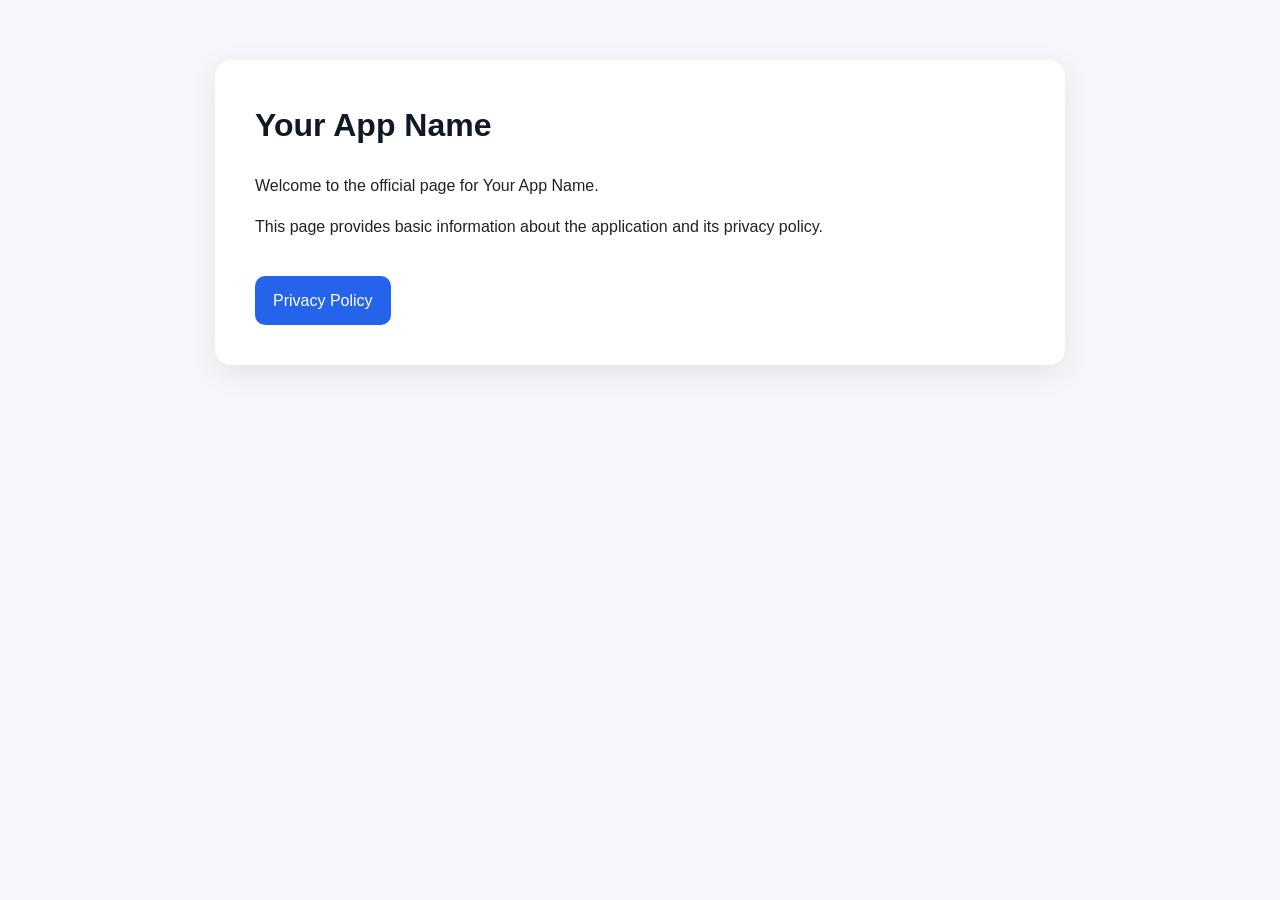
==== index.html @ cdebb392 "Add basic GitHub Pages website with privacy policy" ====
<!DOCTYPE html>
<html lang="en">
<head>
  <meta charset="UTF-8" />
  <meta name="viewport" content="width=device-width, initial-scale=1.0" />
  <title>Your App Name</title>
  <link rel="stylesheet" href="style.css" />
</head>
<body>
  <main class="container">
    <h1>Your App Name</h1>

    <p>
      Welcome to the official page for Your App Name.
    </p>

    <p>
      This page provides basic information about the application and its privacy policy.
    </p>

    <a class="button" href="privacy_pristupacna_zenica.html">Privacy Policy</a>
  </main>
</body>
</html>
---- style.css ----
* {
    box-sizing: border-box;
  }
  
  body {
    margin: 0;
    font-family: Arial, sans-serif;
    background: #f5f7fa;
    color: #222;
    line-height: 1.6;
  }
  
  .container {
    max-width: 850px;
    margin: 60px auto;
    padding: 40px;
    background: white;
    border-radius: 16px;
    box-shadow: 0 8px 30px rgba(0, 0, 0, 0.08);
  }
  
  h1 {
    margin-top: 0;
    color: #111827;
  }
  
  h2 {
    margin-top: 32px;
    color: #1f2937;
  }
  
  a {
    color: #2563eb;
  }
  
  .button {
    display: inline-block;
    margin-top: 20px;
    padding: 12px 18px;
    background: #2563eb;
    color: white;
    text-decoration: none;
    border-radius: 10px;
  }
  
  .button:hover {
    background: #1d4ed8;
  }
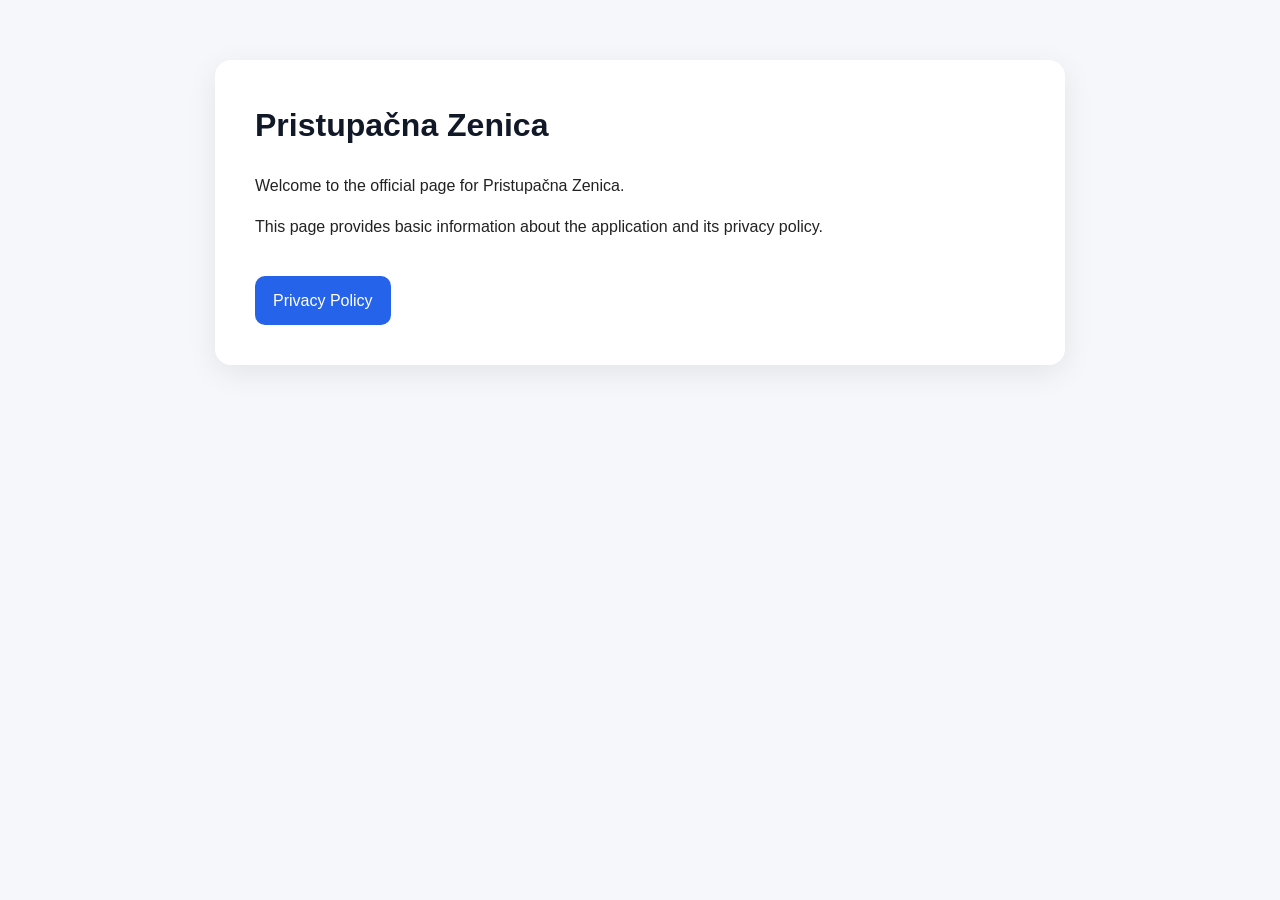
==== commit 36824ca1: "change of name" ====
--- a/index.html
+++ b/index.html
@@ -8,10 +8,10 @@
 </head>
 <body>
   <main class="container">
-    <h1>Your App Name</h1>
+    <h1>Pristupačna Zenica</h1>
 
     <p>
-      Welcome to the official page for Your App Name.
+      Welcome to the official page for Pristupačna Zenica.
     </p>
 
     <p>
